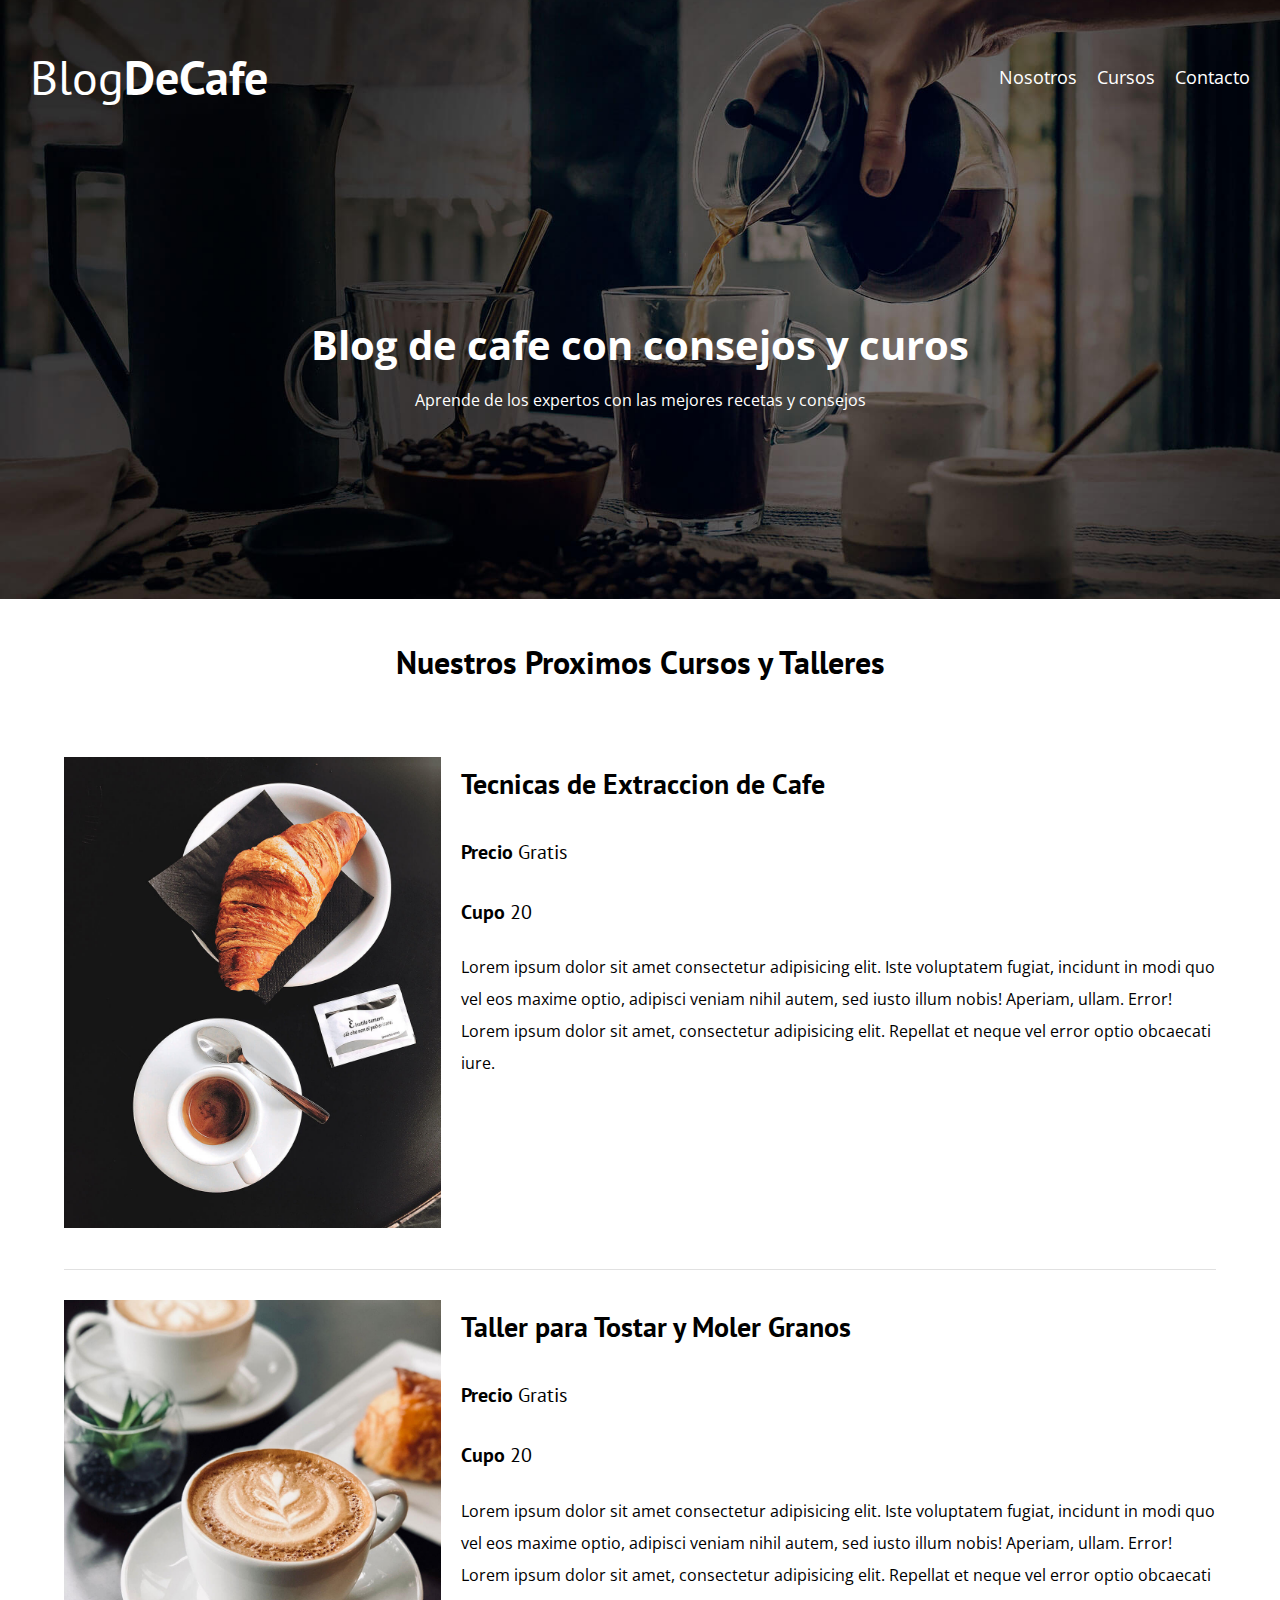
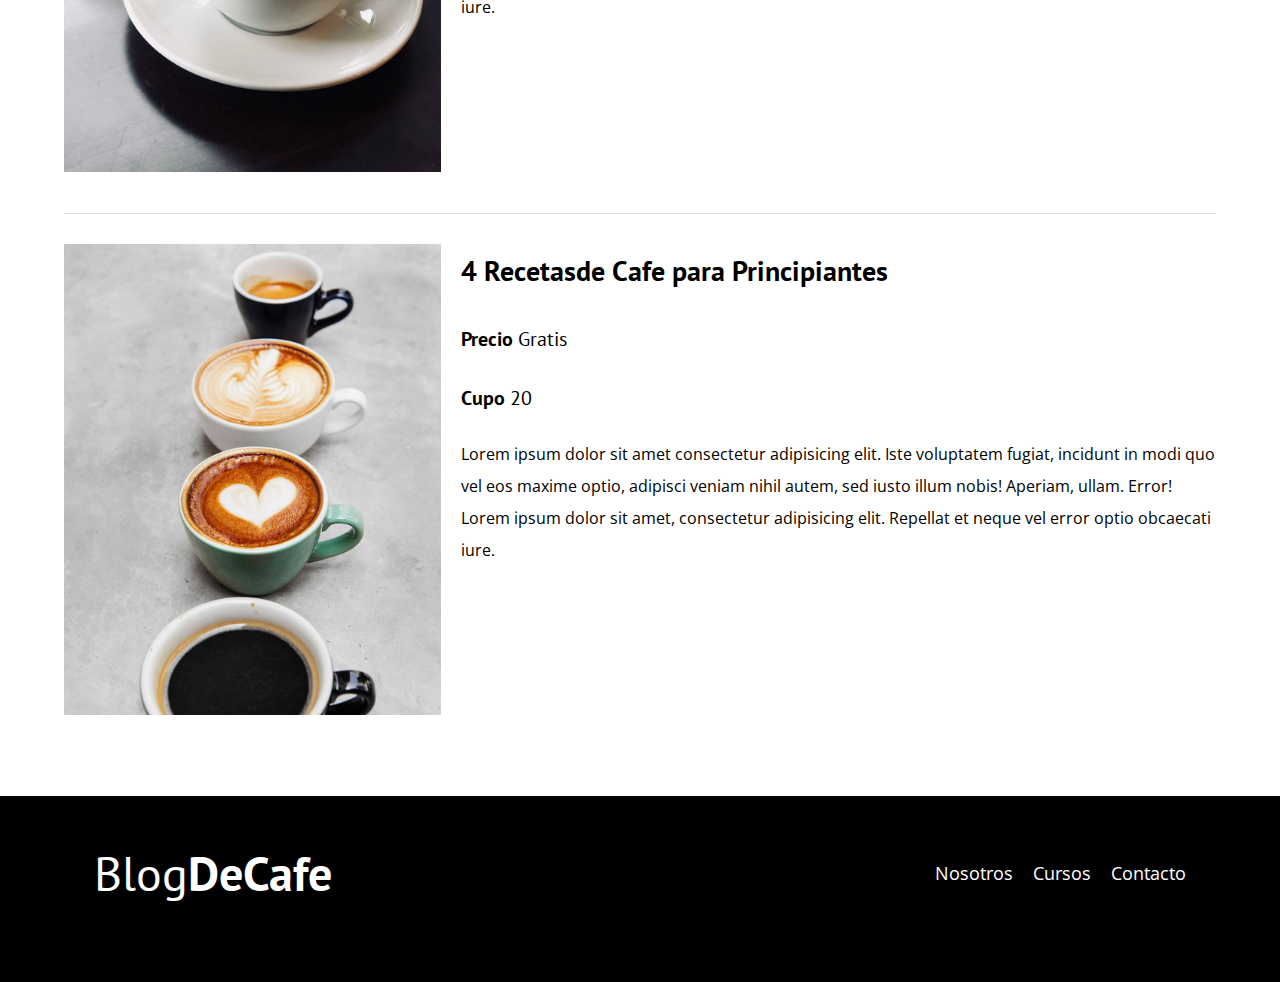
==== cursos.html @ c01828fe "Add files via upload" ====
<!DOCTYPE html>
<html lang="en">
<head>
    <meta charset="UTF-8">
    <meta http-equiv="X-UA-Compatible" content="IE=edge">
    <meta name="viewport" content="width=device-width, initial-scale=1.0">
    <title>BlogDeCafe</title>
    <link rel="stylesheet" href="css/normalize.css">
    <link href="https://fonts.googleapis.com/css2?family=Open+Sans&family=PT+Sans:wght@400;700&display=swap" rel="stylesheet">
    <link rel="stylesheet" href="css/style.css">
</head>
<body>
    <header class="header">

        <div class="contendor">
            <div class="barra">
                <a class="logo" href="index.html">
                    <h1 class="logo__nombre no-margin centrar-texto">Blog<span class="logo__bold">DeCafe</span></h1>
                </a>
                
                <nav class="navegacion">
                
                    <a href="nosotros.html" class="navegacion__enlace">Nosotros</a>
                    <a href="cursos.html" class="navegacion__enlace">Cursos</a>
                    <a href="contacto.html" class="navegacion__enlace">Contacto</a>
                </nav>    
            </div>
        </div>  

        <div class="header__texto">
            <h2 class="no-margin">Blog de cafe con consejos y curos</h2>
            <p class="no-margin">Aprende de los expertos con las mejores recetas y consejos</p>
        </div>
    </header>

<main class="contenedor">
    <h3 class="centrar-texto">Nuestros Proximos Cursos y Talleres</h3>
        
    <div class="curso">
        <div class="curso__imagen">
            <img src="img/curso1.jpg" alt="Imagen del curso">
        </div>
            <div class="curso__informacion">
                <h4 class="no-margin">Tecnicas de Extraccion de Cafe</h4>
                <p class="widget-curso__label">Precio
                    <span class="widget-curso__info">Gratis</span>
                </p>
                <p class="widget-curso__label">Cupo
                    <span class="widget-curso__info">20</span>
                </p>
                <p class="curso__descripcion">
                    Lorem ipsum dolor sit amet consectetur adipisicing elit. Iste voluptatem fugiat, incidunt in modi quo vel eos maxime optio, adipisci veniam nihil autem, sed iusto illum nobis! Aperiam, ullam. Error! Lorem ipsum dolor sit amet, consectetur adipisicing elit. Repellat et neque vel error optio obcaecati iure.
            </div> <!-- .curso-informacion -->
    </div> <!-- .curso -->

    <div class="curso">
        <div class="curso__imagen">
            <img src="img/curso2.jpg" alt="Imagen del curso">
        </div>
            <div class="curso__informacion">
                <h4 class="no-margin">Taller para Tostar y Moler Granos</h4>
                <p class="widget-curso__label">Precio
                    <span class="widget-curso__info">Gratis</span>
                </p>
                <p class="widget-curso__label">Cupo
                    <span class="widget-curso__info">20</span>
                </p>
                <p class="curso__descripcion">
                    Lorem ipsum dolor sit amet consectetur adipisicing elit. Iste voluptatem fugiat, incidunt in modi quo vel eos maxime optio, adipisci veniam nihil autem, sed iusto illum nobis! Aperiam, ullam. Error! Lorem ipsum dolor sit amet, consectetur adipisicing elit. Repellat et neque vel error optio obcaecati iure.
            </div> <!-- .curso-informacion -->
    </div> <!-- .curso -->

    <div class="curso">
        <div class="curso__imagen">
            <img src="img/curso3.jpg" alt="Imagen del curso">
        </div>
            <div class="curso__informacion">
                <h4 class="no-margin">4 Recetasde Cafe para Principiantes</h4>
                <p class="widget-curso__label">Precio
                    <span class="widget-curso__info">Gratis</span>
                </p>
                <p class="widget-curso__label">Cupo
                    <span class="widget-curso__info">20</span>
                </p>
                <p class="curso__descripcion">
                    Lorem ipsum dolor sit amet consectetur adipisicing elit. Iste voluptatem fugiat, incidunt in modi quo vel eos maxime optio, adipisci veniam nihil autem, sed iusto illum nobis! Aperiam, ullam. Error! Lorem ipsum dolor sit amet, consectetur adipisicing elit. Repellat et neque vel error optio obcaecati iure.
            </div> <!-- .curso-informacion -->
    </div> <!-- .curso -->
</main>


<footer class="footer">
    <div class="contenedor">
        <div class="barra">
            <a class="logo" href="index.html">
                <h1 class="logo__nombre no-margin centrar-texto">Blog<span class="logo__bold">DeCafe</span></h1>
            </a>
            
            <nav class="navegacion">
            
                <a href="nosotros.html" class="navegacion__enlace">Nosotros</a>
                <a href="cursos.html" class="navegacion__enlace">Cursos</a>
                <a href="contacto.html" class="navegacion__enlace">Contacto</a>
            </nav>    
        </div>    
    </div>
</footer>


</body>
</html>
---- css/style.css ----
:root {
    --fuenteHeading: 'PT Sans', sans-serif;
    --fuenteParrafos: 'Open Sans', sans-serif;

    --primario: #784d3c;
    --blanco: #ffffff;
    --negro: #000000;
    --gris: #e1e1e1
}

html {
    box-sizing: border-box;
    font-size: 62.4%; /* 1 rem = 10 px */
}

*, *:before, *after {
    box-sizing: inherit;
}

body {
    font-family: var(--fuenteParrafos);
    font-size: 1.6rem;
    line-height: 2;
}

/** Globales **/
.contenedor {
    /* max-width: 120rem;
    width: 90%;*/     /*forma antigua*/
    width: min(90%, 120rem); /** Forma nueva**/
    margin: 0 auto;
}

a {
    text-decoration: none; /* Quita subrayado a enlaces */
}
h1, h1, h3, h4 {
    font-family: var(--fuenteHeading);
}
h1 {
    font-size: 4.8rem;
}
h2 {
    font-size: 4rem;
}
h3 {
    font-size: 3.2rem;
}
h4 {
    font-size: 2.8rem;
}

img {
    max-width: 100%;
}

/** Utilidades **/
.no-margin {
    margin: 0;
}
.no-padding {
    padding: 0;
}
.centrar-texto {
    text-align: center;
}

/** Header **/
.webp .header {
background-image: url(../img/banner.webp);    
}
.no-webp {
background-image: url(../img/banner.jpg); 
}

.header {
    background-image: url(../img/banner.jpg);
    height: 60rem;
    background-size: cover; /** Para que tome todo el espacio dispononible **/
    background-repeat: no-repeat;  /** Para que no se repita la imagen **/
    background-position: center center; /** Para quese centre cuando cambiamos de resolucion **/
}

.header__texto {
    text-align: center;
    color: var(--blanco);
    margin-top: 5rem;
}
@media (min-width: 768px) {
    .header__texto {
        margin-top: 15rem;
    } 
}
.barra {
    padding: 3rem;
}

@media (min-width: 768px) {
    .barra {
        display: flex;
        justify-content: space-between; /** alinear horizantalmente **/
        align-items: center; /** Alinear verticalmente **/
    }
}

.logo {
    color: var(--blanco);
}
.logo__nombre {
    font-weight: 400;
}
.logo__bold {
    font-weight: 700;
}

@media (min-width: 768px) {
    .navegacion {
        display: flex;
        gap: 2rem;
    }

}
.navegacion__enlace {
    display: block;
    text-align: center;
    font-size: 1.8rem;
    color: var(--blanco);
}

@media (min-width: 768px) {
    .contenido-principal {
        display: grid;
        grid-template-columns: 2fr 1fr;
        column-gap: 4rem;
    }
}

.entrada {
    border-bottom: 1px solid var(--gris);
    margin-bottom: 2rem;
}

/** Quitarle borde inferior a la ultima entrada **/
.entrada:last-of-type  {
    border: none;
    border-bottom: 0;
}

.boton{
    display: block;
    font-family: var(--fuenteHeading);
    color: var(--blanco);
    text-align: center;
    padding: 1rem 3rem;
    text-transform: uppercase;
    font-weight: 700;
    margin-bottom: 2rem;
    border: none;
}
@media (min-width: 768px) {
    .boton {
        display: inline-block;
    }
}

.boton:hover {
    cursor: pointer;
}
.boton--primario {
    background-color: var(--negro);
}

.boton--secundario {
    background-color: var(--primario);
}

.cursos {
    list-style: none; /** Quitar viñetas de la lista **/
}

.widget-curso {
    border-bottom: 1px solid var(--gris);
    margin-bottom: 2rem;
}
.widget-curso:last-of-type {
        border: none; /** Quitar borde del el ultimo sidebar **/
        margin-bottom: 0;
}
.curso__label,
.widget-curso__label {
        font-family: var(--fuenteHeading);
        font-weight: bold;
}
.widget-curso__info {
    font-weight: normal;
 }

 .widget-curso__label,
 .widget-curso__info {
     font-size: 2rem;
 }

 .footer {
     background-color: var(--negro);
     padding-bottom: 3rem;
     margin-top: 4rem;
 }

 /** Sobre Nosotros **/

 @media (min-width: 768px) {
     .sobre-nosotros {
         display: grid;
         grid-template-columns: repeat(2, 1fr);
         column-gap: 2rem;
     }
 }

 /** Cursos **/
 .curso {
     padding: 3rem 0;
     border-bottom: 1px solid var(--gris);
 }  
     
@media (min-width: 768px) {
    .curso {
        display: grid;
        grid-template-columns: 1fr 2fr;
        column-gap: 2rem;
    }
}
 .curso:last-of-type {
     border: none;
 }

 /** Contacto **/

 .contacto-bg {
     background-image: url(../img/contacto.jpg);
     height: 40rem;
     background-size: cover;
     background-repeat: no-repeat;
 }

 .formulario {
    background-color: var(--blanco);
    margin: -5rem auto 0 auto;
    width: 95%;
    padding: 5rem;
 }

 .campo {
    display: flex;
    margin-bottom: 2rem;
    gap: 2rem;
 }

 .campo__label {
    flex: 0 0 9rem;
    text-align: right;
    
 }

 .compo__field {
     flex: 1;
    border: 1px solid var(--gris);
 }

 .campo__field--textarea {
    height: 20rem;
 }
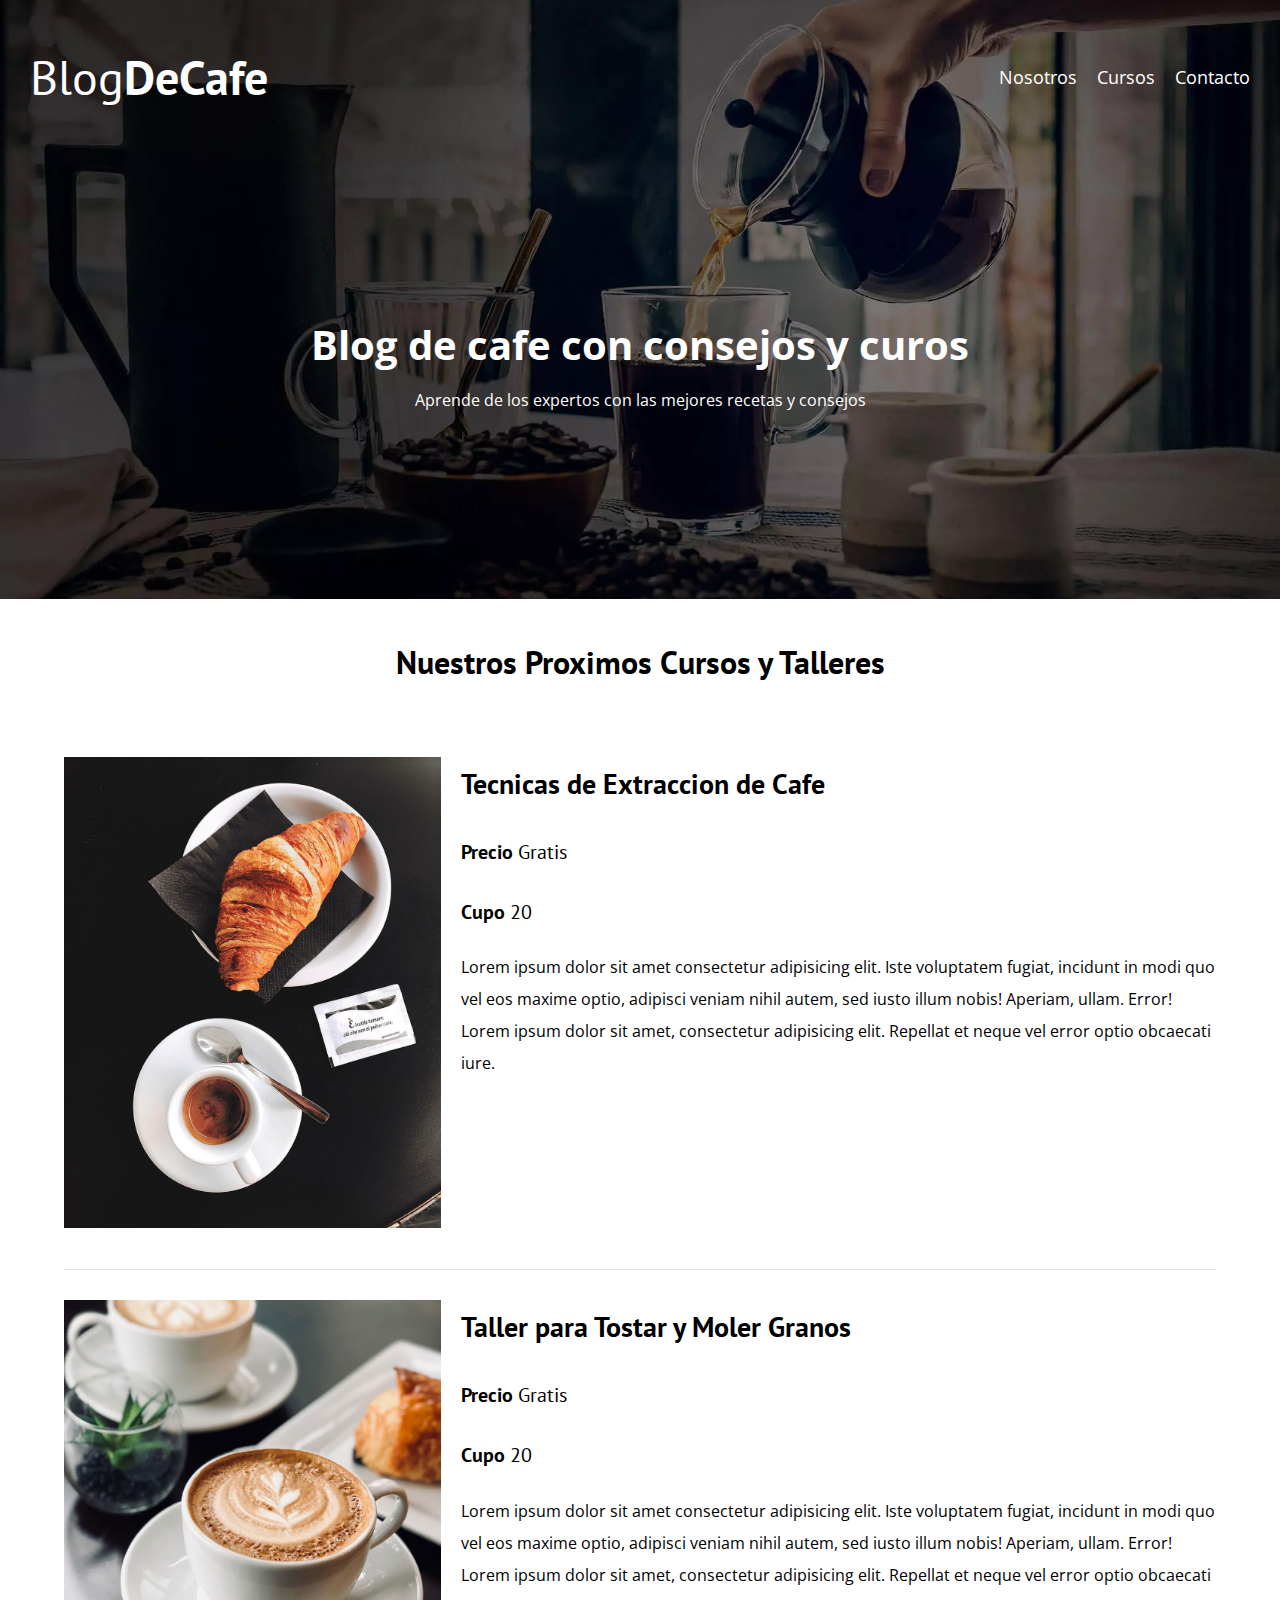
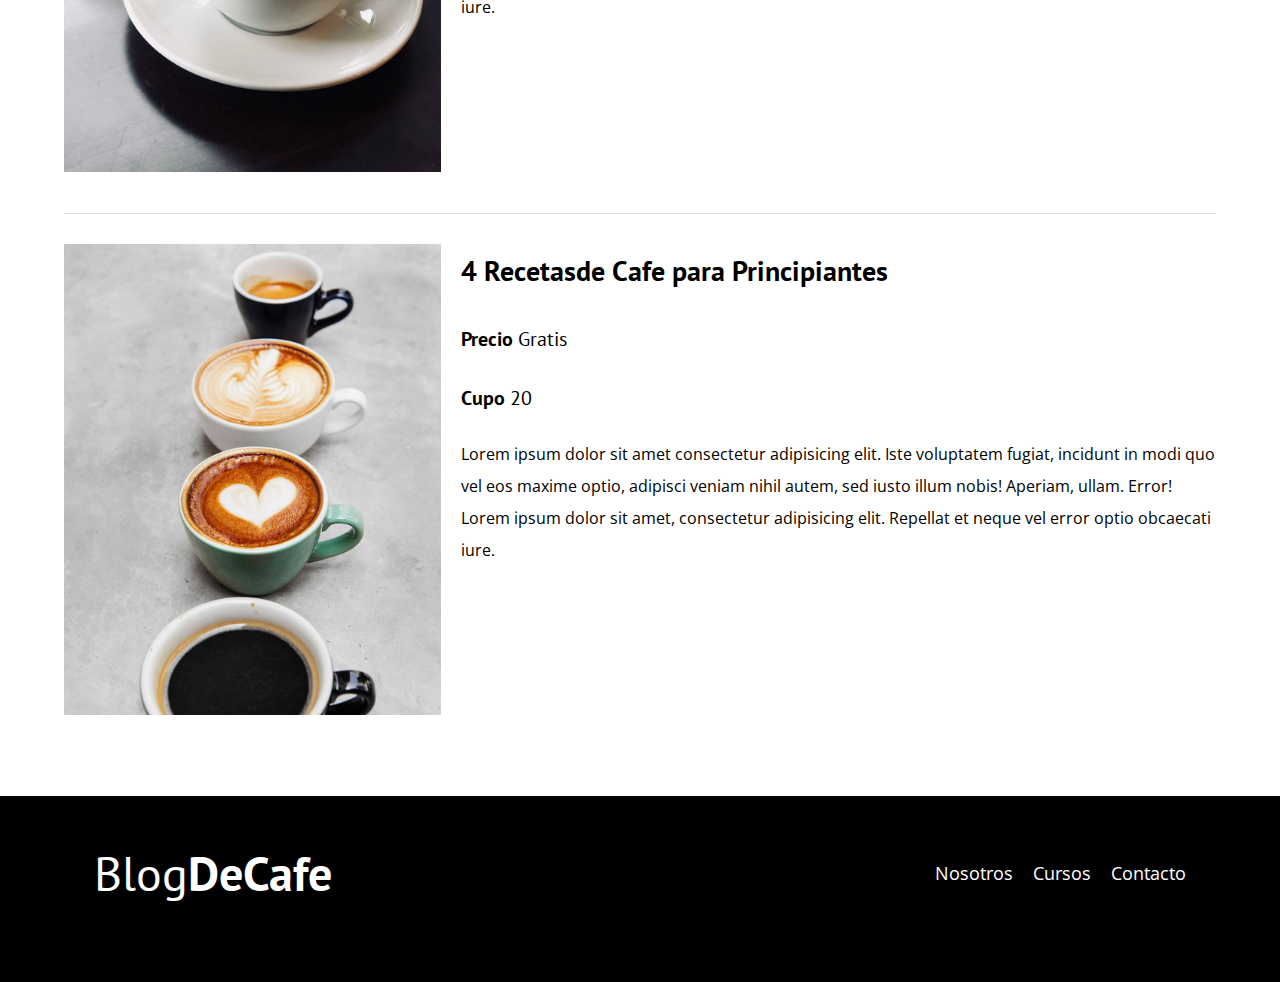
==== commit 92ec4a2a: "Update cursos.html" ====
--- a/cursos.html
+++ b/cursos.html
@@ -106,6 +106,6 @@
     </div>
 </footer>
 
-
+<script src="js/modernizer.js"></script>
 </body>
-</html>+</html>
